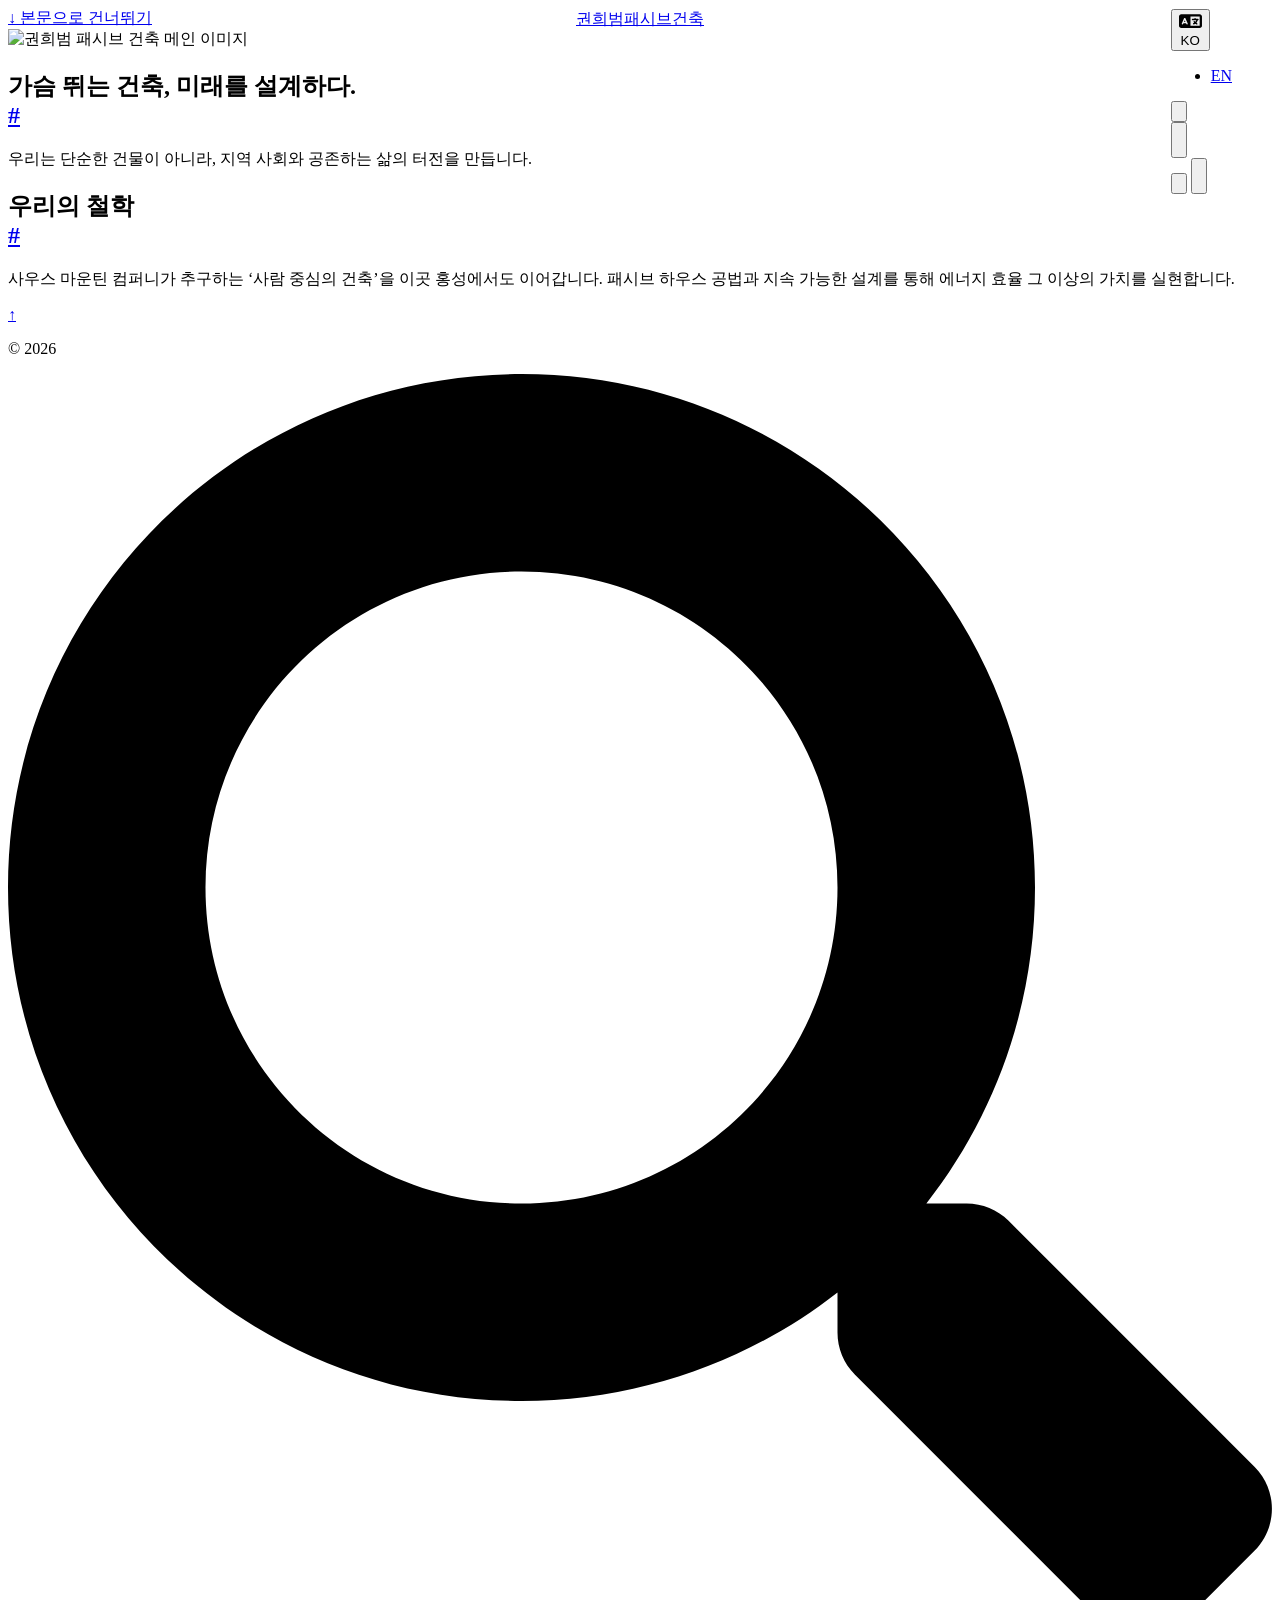
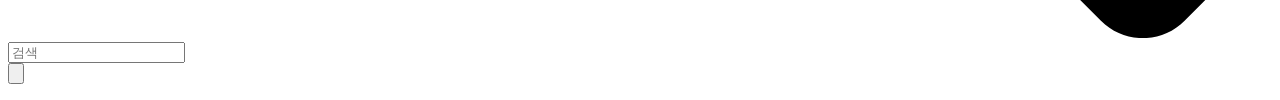
==== public/index.html @ 1643e3a2 "Final Design: Center and enlarge brand logo" ====
<!doctype html>
<html
  lang="ko"
  dir="ltr"
  class="scroll-smooth"
  data-default-appearance="light"
  data-auto-appearance="true"><head>
	<meta name="generator" content="Hugo 0.161.1"><script src="/livereload.js?mindelay=10&amp;v=2&amp;port=1313&amp;path=livereload" data-no-instant defer></script>
  <meta charset="utf-8">
  
    <meta http-equiv="content-language" content="ko">
  
  <meta name="viewport" content="width=device-width, initial-scale=1.0">
  <meta http-equiv="X-UA-Compatible" content="ie=edge">
  <meta name="theme-color">

  
  
    <title>권희범패시브건축</title>
    <meta name="title" content="권희범패시브건축">
  

  
  
    <meta name="description" content="지속 가능한 미래를 짓는 패시브 건축 연구소">
  
  
  
  
  <link rel="canonical" href="http://localhost:1313/">
  
    
      
      
        <link rel="alternate" hreflang="en" href="http://localhost:1313/en/">
      
    
      
      
        <link rel="alternate" hreflang="ko" href="http://localhost:1313/">
      
    
  
  
    
      <link rel="alternate" type="application/rss+xml" href="/index.xml" title="권희범패시브건축" />
  

  
  
  

  
  <meta property="og:url" content="http://localhost:1313/">
  <meta property="og:site_name" content="권희범패시브건축">
  <meta property="og:title" content="권희범패시브건축">
  <meta property="og:description" content="지속 가능한 미래를 짓는 패시브 건축 연구소">
  <meta property="og:locale" content="ko">
  <meta property="og:type" content="website">
    <meta property="og:image" content="http://localhost:1313/featured.jpg">

  
  <meta name="twitter:card" content="summary_large_image">
  <meta name="twitter:image" content="http://localhost:1313/featured.jpg">
  <meta name="twitter:title" content="권희범패시브건축">
  <meta name="twitter:description" content="지속 가능한 미래를 짓는 패시브 건축 연구소">

  
  
  
  
    
      
    
  
    
  
    
  
  

  
  
  
  
  
  

  

  
  
  
  
  
  
  
    
  
  
    
  
  
  <link
    type="text/css"
    rel="stylesheet"
    href="/css/main.bundle.min.1240221864c9bf1e1f97d63195c929351e93d27b0c95481aa66dff14171e0c41511784142bdc9eab10853b571d8ac3a6dc5ae5d20920bda6db2040164d3ed5d4.css"
    integrity="sha512-EkAiGGTJvx4fl9YxlckpNR6T0nsMlUgapm3/FBceDEFRF4QUK9yeqxCFO1cdisOm3Frl0gkgvabbIEAWTT7V1A==">

  
  
  <script
    type="text/javascript"
    src="/js/appearance.min.6f41174b3a05b680820fe08cadbfa5fb7a7ca347b76a0955cdc68b9d8aca1ce24f0547e138cea33bcc7904d551a90afcb1cc7f2d9fe8557075d501419046c08c.js"
    integrity="sha512-b0EXSzoFtoCCD&#43;CMrb&#43;l&#43;3p8o0e3aglVzcaLnYrKHOJPBUfhOM6jO8x5BNVRqQr8scx/LZ/oVXB11QFBkEbAjA=="></script>
  
  
  
  
  
  
    
    <script src="/lib/zoom/zoom.min.umd.b4b722fcb5d42f34f52b30a92f3521b69f403ca9d96d0d6179eb537cb870f5d83fdf1fe836688d95d5c99fefbda4170487711006e56051fa67ea00da10521721.js" integrity="sha512-tLci/LXULzT1KzCpLzUhtp9APKnZbQ1heetTfLhw9dg/3x/oNmiNldXJn&#43;&#43;9pBcEh3EQBuVgUfpn6gDaEFIXIQ=="></script>
  

  
  
  
    
  
  
    
  
  
  
  
  
  
  
    
    <script
      defer
      type="text/javascript"
      id="script-bundle"
      src="/js/main.bundle.min.6f9e49850a316ceb9908ad4b153b391e55b41bbcee8b408b52410567544eeebe6776aa57d770d75952dc164e6071068a848bdc5cb48c4dbaef04d65b3f442667.js"
      integrity="sha512-b55JhQoxbOuZCK1LFTs5HlW0G7zui0CLUkEFZ1RO7r5ndqpX13DXWVLcFk5gcQaKhIvcXLSMTbrvBNZbP0QmZw=="
      data-copy="복사"
      data-copied="복사되었습니다"></script>
  

  
  
























  

  

  

  

  













  
  
    <link rel="apple-touch-icon" sizes="180x180" href="/apple-touch-icon.png">
    <link rel="icon" type="image/png" sizes="32x32" href="/favicon-32x32.png">
    <link rel="icon" type="image/png" sizes="16x16" href="/favicon-16x16.png">
    <link rel="manifest" href="/site.webmanifest">
  

  
  <script type="application/ld+json">
  {
    "@context": "https://schema.org",
    "@type": "WebSite",
    "@id": "http://localhost:1313/",
    "name": "권희범패시브건축",
    
    "inLanguage": "ko",
    "url": "http://localhost:1313/",
    
    "publisher" : {
      "@type": "Person",
      "name": ""
    }
  }
  </script>



  
  

  
  

  
  

  
  
</head>


















  
  <body class="flex flex-col h-screen m-auto leading-7 max-w-7xl px-6 sm:px-14 md:px-24 lg:px-32 text-lg bg-neutral text-neutral-900 dark:bg-neutral-800 dark:text-neutral bf-scrollbar">
    <div id="the-top" class="absolute flex self-center">
      <a
        class="px-3 py-1 text-sm -translate-y-8 rounded-b-lg bg-primary-200 focus:translate-y-0 dark:bg-neutral-600"
        href="#main-content">
        <span class="font-bold text-primary-600 pe-2 dark:text-primary-400">&darr;</span>
        본문으로 건너뛰기
      </a>
    </div>
    
    
      <div class="main-menu flex items-center w-full gap-2 p-1 pl-0">
  
  
    <a href="/" class="text-base font-medium truncate min-w-0 shrink">
      권희범패시브건축
    </a>
  
  <div class="flex items-center ms-auto">
    <div class="hidden md:flex">
      <nav class="flex items-center gap-x-5 h-12">
  

  
  <div class="translation nested-menu">
    <button class="cursor-pointer flex items-center">
      <span class="me-1">
        <span class="relative block icon"><svg xmlns="http://www.w3.org/2000/svg" viewBox="0 0 640 512">
    <path fill="currentColor" d="M0 128C0 92.7 28.7 64 64 64H256h48 16H576c35.3 0 64 28.7 64 64V384c0 35.3-28.7 64-64 64H320 304 256 64c-35.3 0-64-28.7-64-64V128zm320 0V384H576V128H320zM178.3 175.9c-3.2-7.2-10.4-11.9-18.3-11.9s-15.1 4.7-18.3 11.9l-64 144c-4.5 10.1 .1 21.9 10.2 26.4s21.9-.1 26.4-10.2l8.9-20.1h73.6l8.9 20.1c4.5 10.1 16.3 14.6 26.4 10.2s14.6-16.3 10.2-26.4l-64-144zM160 233.2L179 276H141l19-42.8zM448 164c11 0 20 9 20 20v4h44 16c11 0 20 9 20 20s-9 20-20 20h-2l-1.6 4.5c-8.9 24.4-22.4 46.6-39.6 65.4c.9 .6 1.8 1.1 2.7 1.6l18.9 11.3c9.5 5.7 12.5 18 6.9 27.4s-18 12.5-27.4 6.9l-18.9-11.3c-4.5-2.7-8.8-5.5-13.1-8.5c-10.6 7.5-21.9 14-34 19.4l-3.6 1.6c-10.1 4.5-21.9-.1-26.4-10.2s.1-21.9 10.2-26.4l3.6-1.6c6.4-2.9 12.6-6.1 18.5-9.8l-12.2-12.2c-7.8-7.8-7.8-20.5 0-28.3s20.5-7.8 28.3 0l14.6 14.6 .5 .5c12.4-13.1 22.5-28.3 29.8-45H448 376c-11 0-20-9-20-20s9-20 20-20h52v-4c0-11 9-20 20-20z"/></svg></span>
      </span>
      <span class="text-sm font-medium bf-icon-color-hover" title="권희범패시브건축">KO</span>
    </button>
    <ul class="menuhide">
      <li class="rounded-xl backdrop-blur shadow-2xl p-2 flex flex-col gap-1">
        
          <a href="/en/" class="flex items-center bf-icon-color-hover px-3 py-1">
            <span class="text-sm font-sm" title="Blowfish">
              EN
            </span>
          </a>
        
          <a href="/" class="flex items-center bf-icon-color-hover px-3 py-1">
            <span class="text-sm font-sm" title="권희범패시브건축">
              
            </span>
          </a>
        
      </li>
    </ul>
  </div>


  

  
    <button
      id="search-button"
      aria-label="Search"
      class="text-base bf-icon-color-hover"
      title="검색하기 (/)">
      <span class="relative block icon"><svg aria-hidden="true" focusable="false" data-prefix="fas" data-icon="search" class="svg-inline--fa fa-search fa-w-16" role="img" xmlns="http://www.w3.org/2000/svg" viewBox="0 0 512 512"><path fill="currentColor" d="M505 442.7L405.3 343c-4.5-4.5-10.6-7-17-7H372c27.6-35.3 44-79.7 44-128C416 93.1 322.9 0 208 0S0 93.1 0 208s93.1 208 208 208c48.3 0 92.7-16.4 128-44v16.3c0 6.4 2.5 12.5 7 17l99.7 99.7c9.4 9.4 24.6 9.4 33.9 0l28.3-28.3c9.4-9.4 9.4-24.6.1-34zM208 336c-70.7 0-128-57.2-128-128 0-70.7 57.2-128 128-128 70.7 0 128 57.2 128 128 0 70.7-57.2 128-128 128z"/></svg>
</span>
    </button>
  

  
    <div class="flex items-center">
      <button
        id="appearance-switcher"
        aria-label="Dark mode switcher"
        type="button"
        class="text-base bf-icon-color-hover">
        <div class="flex items-center justify-center dark:hidden">
          <span class="relative block icon"><svg xmlns="http://www.w3.org/2000/svg" viewBox="0 0 512 512"><path fill="currentColor" d="M32 256c0-123.8 100.3-224 223.8-224c11.36 0 29.7 1.668 40.9 3.746c9.616 1.777 11.75 14.63 3.279 19.44C245 86.5 211.2 144.6 211.2 207.8c0 109.7 99.71 193 208.3 172.3c9.561-1.805 16.28 9.324 10.11 16.95C387.9 448.6 324.8 480 255.8 480C132.1 480 32 379.6 32 256z"/></svg>
</span>
        </div>
        <div class="items-center justify-center hidden dark:flex">
          <span class="relative block icon"><svg xmlns="http://www.w3.org/2000/svg" viewBox="0 0 512 512"><path fill="currentColor" d="M256 159.1c-53.02 0-95.1 42.98-95.1 95.1S202.1 351.1 256 351.1s95.1-42.98 95.1-95.1S309 159.1 256 159.1zM509.3 347L446.1 255.1l63.15-91.01c6.332-9.125 1.104-21.74-9.826-23.72l-109-19.7l-19.7-109c-1.975-10.93-14.59-16.16-23.72-9.824L256 65.89L164.1 2.736c-9.125-6.332-21.74-1.107-23.72 9.824L121.6 121.6L12.56 141.3C1.633 143.2-3.596 155.9 2.736 164.1L65.89 256l-63.15 91.01c-6.332 9.125-1.105 21.74 9.824 23.72l109 19.7l19.7 109c1.975 10.93 14.59 16.16 23.72 9.824L256 446.1l91.01 63.15c9.127 6.334 21.75 1.107 23.72-9.822l19.7-109l109-19.7C510.4 368.8 515.6 356.1 509.3 347zM256 383.1c-70.69 0-127.1-57.31-127.1-127.1c0-70.69 57.31-127.1 127.1-127.1s127.1 57.3 127.1 127.1C383.1 326.7 326.7 383.1 256 383.1z"/></svg>
</span>
        </div>
      </button>
    </div>
  
</nav>



    </div>
    <div class="flex md:hidden">
      <div class="flex items-center h-14 gap-4">
  
    <button
      id="search-button-mobile"
      aria-label="Search"
      class="flex items-center justify-center bf-icon-color-hover"
      title="검색하기 (/)">
      <span class="relative block icon"><svg aria-hidden="true" focusable="false" data-prefix="fas" data-icon="search" class="svg-inline--fa fa-search fa-w-16" role="img" xmlns="http://www.w3.org/2000/svg" viewBox="0 0 512 512"><path fill="currentColor" d="M505 442.7L405.3 343c-4.5-4.5-10.6-7-17-7H372c27.6-35.3 44-79.7 44-128C416 93.1 322.9 0 208 0S0 93.1 0 208s93.1 208 208 208c48.3 0 92.7-16.4 128-44v16.3c0 6.4 2.5 12.5 7 17l99.7 99.7c9.4 9.4 24.6 9.4 33.9 0l28.3-28.3c9.4-9.4 9.4-24.6.1-34zM208 336c-70.7 0-128-57.2-128-128 0-70.7 57.2-128 128-128 70.7 0 128 57.2 128 128 0 70.7-57.2 128-128 128z"/></svg>
</span>
    </button>
  

  
    <button
      id="appearance-switcher-mobile"
      type="button"
      aria-label="Dark mode switcher"
      class="flex items-center justify-center text-neutral-900 hover:text-primary-600 dark:text-neutral-200 dark:hover:text-primary-400">
      <div class="dark:hidden">
        <span class="relative block icon"><svg xmlns="http://www.w3.org/2000/svg" viewBox="0 0 512 512"><path fill="currentColor" d="M32 256c0-123.8 100.3-224 223.8-224c11.36 0 29.7 1.668 40.9 3.746c9.616 1.777 11.75 14.63 3.279 19.44C245 86.5 211.2 144.6 211.2 207.8c0 109.7 99.71 193 208.3 172.3c9.561-1.805 16.28 9.324 10.11 16.95C387.9 448.6 324.8 480 255.8 480C132.1 480 32 379.6 32 256z"/></svg>
</span>
      </div>
      <div class="hidden dark:block">
        <span class="relative block icon"><svg xmlns="http://www.w3.org/2000/svg" viewBox="0 0 512 512"><path fill="currentColor" d="M256 159.1c-53.02 0-95.1 42.98-95.1 95.1S202.1 351.1 256 351.1s95.1-42.98 95.1-95.1S309 159.1 256 159.1zM509.3 347L446.1 255.1l63.15-91.01c6.332-9.125 1.104-21.74-9.826-23.72l-109-19.7l-19.7-109c-1.975-10.93-14.59-16.16-23.72-9.824L256 65.89L164.1 2.736c-9.125-6.332-21.74-1.107-23.72 9.824L121.6 121.6L12.56 141.3C1.633 143.2-3.596 155.9 2.736 164.1L65.89 256l-63.15 91.01c-6.332 9.125-1.105 21.74 9.824 23.72l109 19.7l19.7 109c1.975 10.93 14.59 16.16 23.72 9.824L256 446.1l91.01 63.15c9.127 6.334 21.75 1.107 23.72-9.822l19.7-109l109-19.7C510.4 368.8 515.6 356.1 509.3 347zM256 383.1c-70.69 0-127.1-57.31-127.1-127.1c0-70.69 57.31-127.1 127.1-127.1s127.1 57.3 127.1 127.1C383.1 326.7 326.7 383.1 256 383.1z"/></svg>
</span>
      </div>
    </button>
  

  
</div>







    </div>
  </div>
</div>





    
    <div class="relative flex flex-col grow">
      <main id="main-content" class="grow">
        
  
  
    <article class="max-w-full prose dark:prose-invert">
  
    <header>
      <h1>권희범패시브건축</h1>
    </header>
  
  <section class="w-full"><div class="fullscreen-hero">
    <img src="/photo1.jpg" alt="권희범 패시브 건축 메인 이미지">
</div>
<style>
  /* 3. 중앙에 있던 중복 제목들은 계속 숨김 처리 */
  h1:not(.navbar-brand), 
  .layout-background .text-center.text-3xl {
    display: none !important;
  }
</style>

<h2 class="relative group">가슴 뛰는 건축, 미래를 설계하다.
    <div id="가슴-뛰는-건축-미래를-설계하다" class="anchor"></div>
    
    <span
        class="absolute top-0 w-6 transition-opacity opacity-0 -start-6 not-prose group-hover:opacity-100 select-none">
        <a class="text-primary-300 dark:text-neutral-700 !no-underline" href="#%ea%b0%80%ec%8a%b4-%eb%9b%b0%eb%8a%94-%ea%b1%b4%ec%b6%95-%eb%af%b8%eb%9e%98%eb%a5%bc-%ec%84%a4%ea%b3%84%ed%95%98%eb%8b%a4" aria-label="앵커">#</a>
    </span>
    
</h2>
<p>우리는 단순한 건물이 아니라, 지역 사회와 공존하는 삶의 터전을 만듭니다.</p>

<h2 class="relative group">우리의 철학
    <div id="우리의-철학" class="anchor"></div>
    
    <span
        class="absolute top-0 w-6 transition-opacity opacity-0 -start-6 not-prose group-hover:opacity-100 select-none">
        <a class="text-primary-300 dark:text-neutral-700 !no-underline" href="#%ec%9a%b0%eb%a6%ac%ec%9d%98-%ec%b2%a0%ed%95%99" aria-label="앵커">#</a>
    </span>
    
</h2>
<p>사우스 마운틴 컴퍼니가 추구하는 &lsquo;사람 중심의 건축&rsquo;을 이곳 홍성에서도 이어갑니다.
패시브 하우스 공법과 지속 가능한 설계를 통해 에너지 효율 그 이상의 가치를 실현합니다.</p>
</section>
</article>
<section>
  



</section>

  

        


  






<div
  id="scroll-to-top"
  class="fixed bottom-6 end-6 z-50 transform translate-y-4 opacity-0 duration-200">
  <a
    href="#the-top"
    class="pointer-events-auto flex h-12 w-12 items-center justify-center rounded-full bg-neutral/50 text-xl text-neutral-700 hover:text-primary-600 dark:bg-neutral-800/50 dark:text-neutral dark:hover:text-primary-400"
    aria-label="맨 위로 스크롤"
    title="맨 위로 스크롤">
    &uarr;
  </a>
</div>

      </main><footer id="site-footer" class="py-10 print:hidden">
  
  
    
  
  <div class="flex items-center justify-between">
    
    
      <p class="text-sm text-neutral-500 dark:text-neutral-400">
          &copy;
          2026
          
      </p>
    

    
    
  </div>
  
    <script>
      mediumZoom(document.querySelectorAll("img:not(.nozoom)"), {
        margin: 24,
        background: "rgba(0,0,0,0.5)",
        scrollOffset: 0,
      });
    </script>
  
  
  
    <script>
    console.log("🚀 Fixed Fade-out v6 (변수 중앙관리) LOADED");

    document.addEventListener('DOMContentLoaded', function () {

        
        const config = {
            topPosition: '1vh',     
            fadeStart: 20,            
            fadeEnd: 40,             
            transitionDuration: '2s' 
        };
        

        
        const logo = document.querySelector('a[href="/"]') ||
            document.querySelector('.navbar-brand') ||
            document.querySelector('.header a');

        
        const rightMenu = document.querySelector('header .flex.items-center.gap-x-4') ||
            document.querySelector('header nav') ||
            document.querySelector('.flex.items-center');

        console.log("로고 발견:", logo ? "✅" : "❌");
        console.log("우측 메뉴 발견:", rightMenu ? "✅" : "❌");

        if (!logo && !rightMenu) return;

        
        if (logo) {
            logo.style.position = 'fixed';
            logo.style.top = config.topPosition;
            logo.style.left = '50%';
            logo.style.transform = 'translateX(-50%)';
            logo.style.zIndex = '100';
            logo.style.transition = `opacity ${config.transitionDuration} ease-out`;
        }

        
        if (rightMenu) {
            rightMenu.style.position = 'fixed';
            rightMenu.style.top = config.topPosition;
            rightMenu.style.right = '3rem';
            rightMenu.style.zIndex = '110';
            rightMenu.style.transition = `opacity ${config.transitionDuration} ease-out`;
        }

        function updateOnScroll() {
            const scrollY = window.scrollY;
            let opacity = 1 - (scrollY - config.fadeStart) / (config.fadeEnd - config.fadeStart);
            opacity = Math.max(0, Math.min(1, opacity));

            if (logo) logo.style.opacity = opacity;
            if (rightMenu) rightMenu.style.opacity = opacity;
        }

        window.addEventListener('scroll', updateOnScroll, { passive: true });
        updateOnScroll(); 
    });
</script>
  
</footer>
<div
  id="search-wrapper"
  class="invisible fixed inset-0 flex h-screen w-screen cursor-default flex-col bg-neutral-500/50 p-4 backdrop-blur-sm dark:bg-neutral-900/50 sm:p-6 md:p-[10vh] lg:p-[12vh] z-500"
  data-url="http://localhost:1313/">
  <div
    id="search-modal"
    class="flex flex-col w-full max-w-3xl min-h-0 mx-auto border rounded-md shadow-lg top-20 border-neutral-200 bg-neutral dark:border-neutral-700 dark:bg-neutral-800">
    <header class="relative z-10 flex items-center justify-between flex-none px-2">
      <form class="flex items-center flex-auto min-w-0">
        <div class="flex items-center justify-center w-8 h-8 text-neutral-400">
          <span class="relative block icon"><svg aria-hidden="true" focusable="false" data-prefix="fas" data-icon="search" class="svg-inline--fa fa-search fa-w-16" role="img" xmlns="http://www.w3.org/2000/svg" viewBox="0 0 512 512"><path fill="currentColor" d="M505 442.7L405.3 343c-4.5-4.5-10.6-7-17-7H372c27.6-35.3 44-79.7 44-128C416 93.1 322.9 0 208 0S0 93.1 0 208s93.1 208 208 208c48.3 0 92.7-16.4 128-44v16.3c0 6.4 2.5 12.5 7 17l99.7 99.7c9.4 9.4 24.6 9.4 33.9 0l28.3-28.3c9.4-9.4 9.4-24.6.1-34zM208 336c-70.7 0-128-57.2-128-128 0-70.7 57.2-128 128-128 70.7 0 128 57.2 128 128 0 70.7-57.2 128-128 128z"/></svg>
</span>
        </div>
        <input
          type="search"
          id="search-query"
          class="flex flex-auto h-12 mx-1 bg-transparent appearance-none focus:outline-dotted focus:outline-2 focus:outline-transparent"
          placeholder="검색"
          tabindex="0">
      </form>
      <button
        id="close-search-button"
        class="flex items-center justify-center w-8 h-8 text-neutral-700 hover:text-primary-600 dark:text-neutral dark:hover:text-primary-400"
        title="닫기 (Esc)">
        <span class="relative block icon"><svg xmlns="http://www.w3.org/2000/svg" viewBox="0 0 320 512"><path fill="currentColor" d="M310.6 361.4c12.5 12.5 12.5 32.75 0 45.25C304.4 412.9 296.2 416 288 416s-16.38-3.125-22.62-9.375L160 301.3L54.63 406.6C48.38 412.9 40.19 416 32 416S15.63 412.9 9.375 406.6c-12.5-12.5-12.5-32.75 0-45.25l105.4-105.4L9.375 150.6c-12.5-12.5-12.5-32.75 0-45.25s32.75-12.5 45.25 0L160 210.8l105.4-105.4c12.5-12.5 32.75-12.5 45.25 0s12.5 32.75 0 45.25l-105.4 105.4L310.6 361.4z"/></svg>
</span>
      </button>
    </header>
    <section class="flex-auto px-2 overflow-auto">
      <ul id="search-results">
        
      </ul>
    </section>
  </div>
</div>

    </div>
  </body>
  
</html>
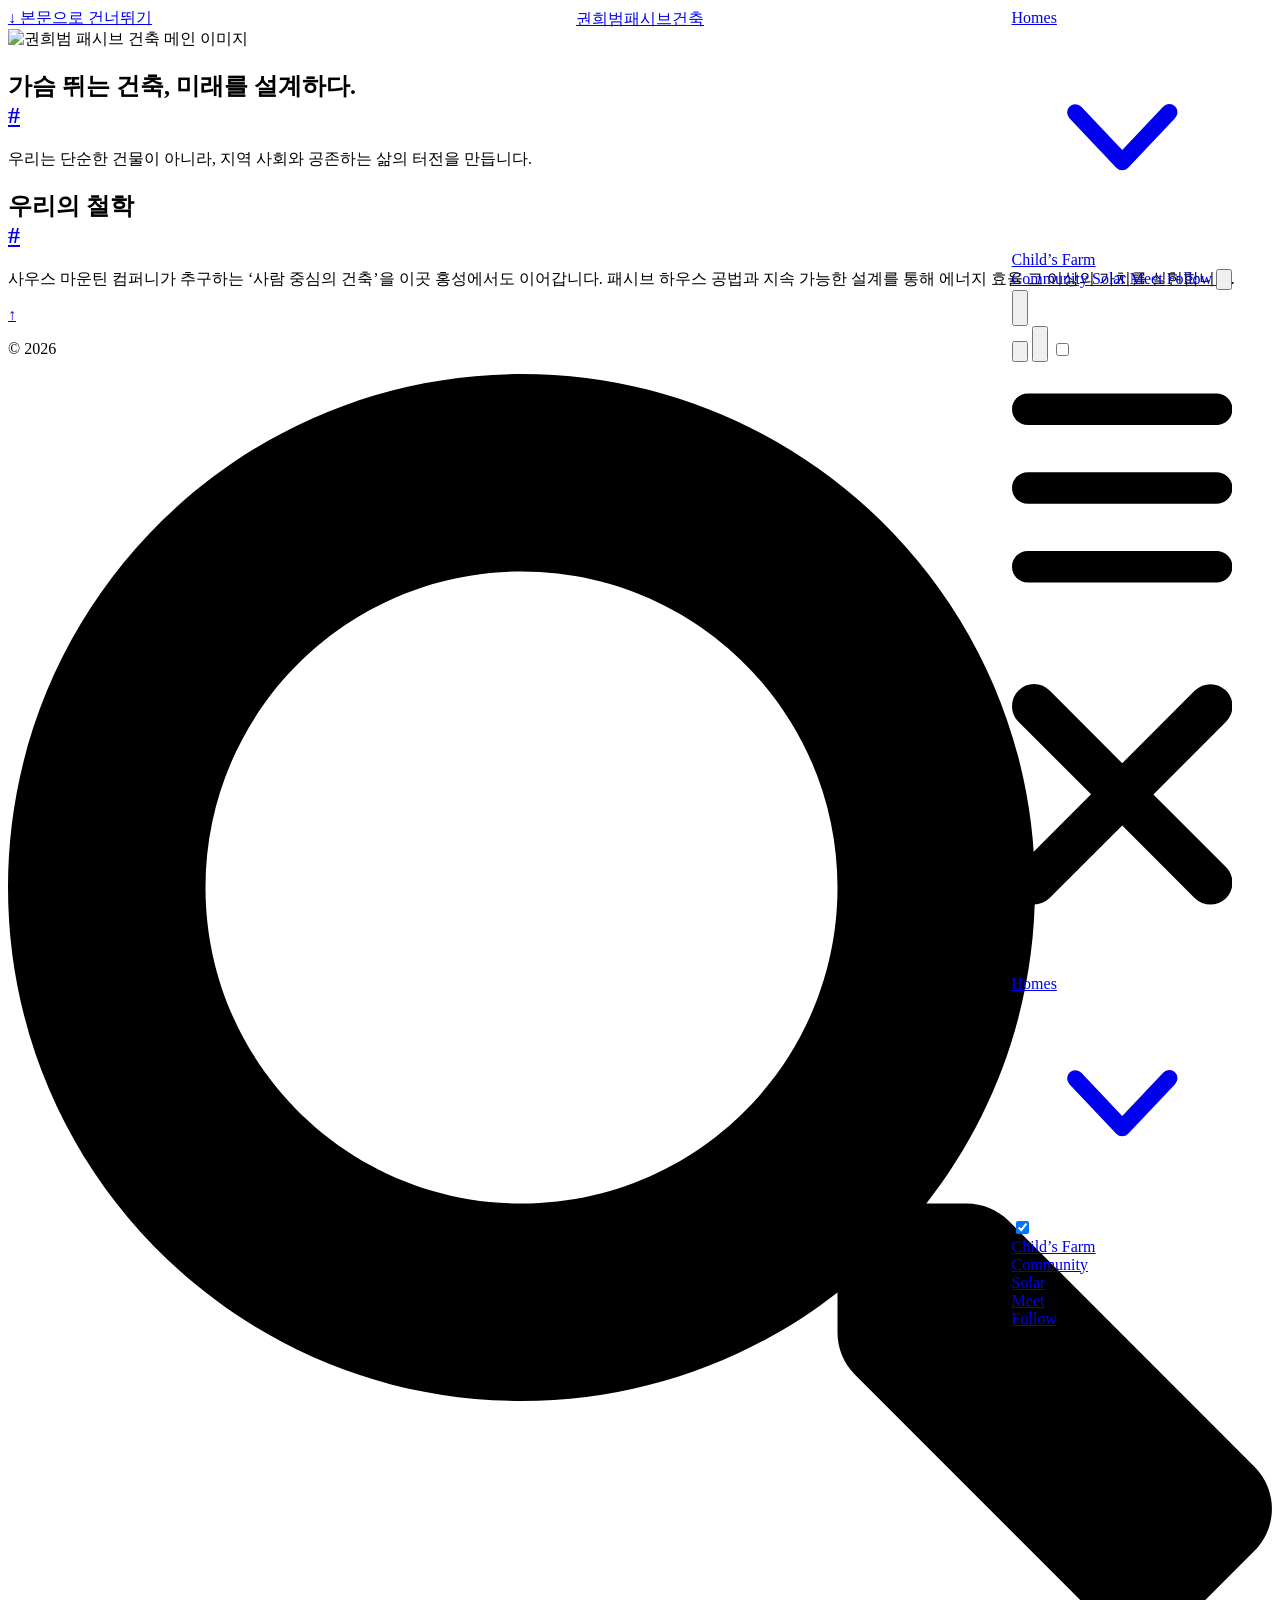
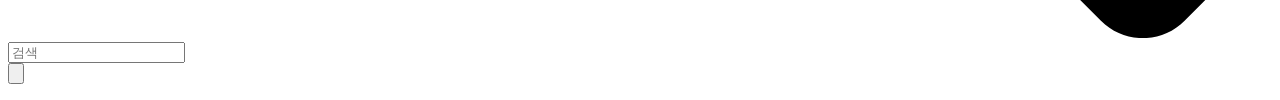
==== commit 0cf18e20: "Final Design: Center and enlarge brand logo" ====
--- a/public/index.html
+++ b/public/index.html
@@ -29,18 +29,6 @@
   
   <link rel="canonical" href="http://localhost:1313/">
   
-    
-      
-      
-        <link rel="alternate" hreflang="en" href="http://localhost:1313/en/">
-      
-    
-      
-      
-        <link rel="alternate" hreflang="ko" href="http://localhost:1313/">
-      
-    
-  
   
     
       <link rel="alternate" type="application/rss+xml" href="/index.xml" title="권희범패시브건축" />
@@ -104,8 +92,8 @@
   <link
     type="text/css"
     rel="stylesheet"
-    href="/css/main.bundle.min.1240221864c9bf1e1f97d63195c929351e93d27b0c95481aa66dff14171e0c41511784142bdc9eab10853b571d8ac3a6dc5ae5d20920bda6db2040164d3ed5d4.css"
-    integrity="sha512-EkAiGGTJvx4fl9YxlckpNR6T0nsMlUgapm3/FBceDEFRF4QUK9yeqxCFO1cdisOm3Frl0gkgvabbIEAWTT7V1A==">
+    href="/css/main.bundle.min.d0d8d096391734fd959f46e14c5896c198165e3f79846e4ee31c699c911dc098f4c4ea0c9e7c32b32ad711881dc806595e24f82596806401c9fa6cde7cf5cffa.css"
+    integrity="sha512-0NjQljkXNP2Vn0bhTFiWwZgWXj95hG5O4xxpnJEdwJj0xOoMnnwysyrXEYgdyAZZXiT4JZaAZAHJ&#43;mzefPXP&#43;g==">
 
   
   
@@ -142,8 +130,8 @@
       defer
       type="text/javascript"
       id="script-bundle"
-      src="/js/main.bundle.min.6f9e49850a316ceb9908ad4b153b391e55b41bbcee8b408b52410567544eeebe6776aa57d770d75952dc164e6071068a848bdc5cb48c4dbaef04d65b3f442667.js"
-      integrity="sha512-b55JhQoxbOuZCK1LFTs5HlW0G7zui0CLUkEFZ1RO7r5ndqpX13DXWVLcFk5gcQaKhIvcXLSMTbrvBNZbP0QmZw=="
+      src="/js/main.bundle.min.3ed5bdbb7594cb85ac13daad891a55d6fb7b4df572b9244bc182361d873926fe80e7ba13299806681eb5b68bbc84a65ec7214ca40ed361dc631a8b8af66e9446.js"
+      integrity="sha512-PtW9u3WUy4WsE9qtiRpV1vt7TfVyuSRLwYI2HYc5Jv6A57oTKZgGaB61tou8hKZexyFMpA7TYdxjGouK9m6URg=="
       data-copy="복사"
       data-copied="복사되었습니다"></script>
   
@@ -277,35 +265,137 @@
     <div class="hidden md:flex">
       <nav class="flex items-center gap-x-5 h-12">
   
-
-  
-  <div class="translation nested-menu">
-    <button class="cursor-pointer flex items-center">
-      <span class="me-1">
-        <span class="relative block icon"><svg xmlns="http://www.w3.org/2000/svg" viewBox="0 0 640 512">
-    <path fill="currentColor" d="M0 128C0 92.7 28.7 64 64 64H256h48 16H576c35.3 0 64 28.7 64 64V384c0 35.3-28.7 64-64 64H320 304 256 64c-35.3 0-64-28.7-64-64V128zm320 0V384H576V128H320zM178.3 175.9c-3.2-7.2-10.4-11.9-18.3-11.9s-15.1 4.7-18.3 11.9l-64 144c-4.5 10.1 .1 21.9 10.2 26.4s21.9-.1 26.4-10.2l8.9-20.1h73.6l8.9 20.1c4.5 10.1 16.3 14.6 26.4 10.2s14.6-16.3 10.2-26.4l-64-144zM160 233.2L179 276H141l19-42.8zM448 164c11 0 20 9 20 20v4h44 16c11 0 20 9 20 20s-9 20-20 20h-2l-1.6 4.5c-8.9 24.4-22.4 46.6-39.6 65.4c.9 .6 1.8 1.1 2.7 1.6l18.9 11.3c9.5 5.7 12.5 18 6.9 27.4s-18 12.5-27.4 6.9l-18.9-11.3c-4.5-2.7-8.8-5.5-13.1-8.5c-10.6 7.5-21.9 14-34 19.4l-3.6 1.6c-10.1 4.5-21.9-.1-26.4-10.2s.1-21.9 10.2-26.4l3.6-1.6c6.4-2.9 12.6-6.1 18.5-9.8l-12.2-12.2c-7.8-7.8-7.8-20.5 0-28.3s20.5-7.8 28.3 0l14.6 14.6 .5 .5c12.4-13.1 22.5-28.3 29.8-45H448 376c-11 0-20-9-20-20s9-20 20-20h52v-4c0-11 9-20 20-20z"/></svg></span>
-      </span>
-      <span class="text-sm font-medium bf-icon-color-hover" title="권희범패시브건축">KO</span>
-    </button>
-    <ul class="menuhide">
-      <li class="rounded-xl backdrop-blur shadow-2xl p-2 flex flex-col gap-1">
-        
-          <a href="/en/" class="flex items-center bf-icon-color-hover px-3 py-1">
-            <span class="text-sm font-sm" title="Blowfish">
-              EN
-            </span>
-          </a>
-        
-          <a href="/" class="flex items-center bf-icon-color-hover px-3 py-1">
-            <span class="text-sm font-sm" title="권희범패시브건축">
-              
-            </span>
-          </a>
-        
-      </li>
-    </ul>
-  </div>
-
+    
+      
+  
+    <div class="nested-menu">
+      <div class="cursor-pointer flex items-center">
+        <a
+          
+            href="/homes/"
+            
+          
+          aria-label="Homes"
+          class="flex items-center text-base font-medium bf-icon-color-hover"
+          title="">
+          
+          <span class="text-bg font-bg break-normal" title="">
+            Homes
+          </span>
+          <span>
+            <span class="relative block icon"><svg
+  xmlns="http://www.w3.org/2000/svg"
+  viewBox="0 0 20 20"
+  fill="currentColor"
+  aria-hidden="true"
+>
+  <path
+    fill-rule="evenodd"
+    d="M5.23 7.21a.75.75 0 011.06.02L10 11.168l3.71-3.938a.75.75 0 111.08 1.04l-4.25 4.5a.75.75 0 01-1.08 0l-4.25-4.5a.75.75 0 01.02-1.06z"
+    clip-rule="evenodd"
+  />
+</svg>
+</span>
+          </span>
+        </a>
+      </div>
+      <div class="menuhide">
+        <div class="pt-2 p-5 mt-2 rounded-xl backdrop-blur shadow-2xl bg-neutral/25 dark:bg-neutral-800/25">
+          <div class="flex flex-col space-y-3">
+            
+              <a
+                href="/homes/childs-farm/"
+                
+                aria-label="Child&#39;s Farm"
+                class="flex items-center bf-icon-color-hover">
+                
+                <span class="text-sm font-sm" title="">
+                  Child&rsquo;s Farm
+                </span>
+              </a>
+            
+          </div>
+        </div>
+      </div>
+    </div>
+  
+
+    
+      
+  
+    <a
+      href="/community/"
+      
+      class="flex items-center bf-icon-color-hover"
+      aria-label="Community"
+      title="">
+      
+      
+        <span class="text-base font-medium break-normal">
+          Community
+        </span>
+      
+    </a>
+  
+
+    
+      
+  
+    <a
+      href="/solar/"
+      
+      class="flex items-center bf-icon-color-hover"
+      aria-label="Solar"
+      title="">
+      
+      
+        <span class="text-base font-medium break-normal">
+          Solar
+        </span>
+      
+    </a>
+  
+
+    
+      
+  
+    <a
+      href="/meet/"
+      
+      class="flex items-center bf-icon-color-hover"
+      aria-label="Meet"
+      title="">
+      
+      
+        <span class="text-base font-medium break-normal">
+          Meet
+        </span>
+      
+    </a>
+  
+
+    
+      
+  
+    <a
+      href="/follow/"
+      
+      class="flex items-center bf-icon-color-hover"
+      aria-label="Follow"
+      title="">
+      
+      
+        <span class="text-base font-medium break-normal">
+          Follow
+        </span>
+      
+    </a>
+  
+
+    
+  
+
+  
 
   
 
@@ -373,6 +463,162 @@
     </button>
   
 
+  
+    <input type="checkbox" id="mobile-menu-toggle" autocomplete="off" class="hidden peer">
+    <label for="mobile-menu-toggle" class="flex items-center justify-center cursor-pointer bf-icon-color-hover">
+      <span class="relative block icon"><svg xmlns="http://www.w3.org/2000/svg" viewBox="0 0 448 512"><path fill="currentColor" d="M0 96C0 78.33 14.33 64 32 64H416C433.7 64 448 78.33 448 96C448 113.7 433.7 128 416 128H32C14.33 128 0 113.7 0 96zM0 256C0 238.3 14.33 224 32 224H416C433.7 224 448 238.3 448 256C448 273.7 433.7 288 416 288H32C14.33 288 0 273.7 0 256zM416 448H32C14.33 448 0 433.7 0 416C0 398.3 14.33 384 32 384H416C433.7 384 448 398.3 448 416C448 433.7 433.7 448 416 448z"/></svg>
+</span>
+    </label>
+
+    <div
+      role="dialog"
+      aria-modal="true"
+      style="scrollbar-gutter: stable;"
+      class="fixed inset-0 z-50 invisible overflow-y-auto px-6 py-20 opacity-0 transition-[opacity,visibility] duration-300 peer-checked:visible peer-checked:opacity-100 bg-neutral-50/97 dark:bg-neutral-900/99
+      bf-scrollbar">
+      <label
+        for="mobile-menu-toggle"
+        class="fixed end-8 top-5 flex items-center justify-center z-50 h-12 w-12 cursor-pointer select-none rounded-full bf-icon-color-hover border bf-border-color bf-border-color-hover bg-neutral-50 dark:bg-neutral-900">
+        <span class="relative block icon"><svg xmlns="http://www.w3.org/2000/svg" viewBox="0 0 320 512"><path fill="currentColor" d="M310.6 361.4c12.5 12.5 12.5 32.75 0 45.25C304.4 412.9 296.2 416 288 416s-16.38-3.125-22.62-9.375L160 301.3L54.63 406.6C48.38 412.9 40.19 416 32 416S15.63 412.9 9.375 406.6c-12.5-12.5-12.5-32.75 0-45.25l105.4-105.4L9.375 150.6c-12.5-12.5-12.5-32.75 0-45.25s32.75-12.5 45.25 0L160 210.8l105.4-105.4c12.5-12.5 32.75-12.5 45.25 0s12.5 32.75 0 45.25l-105.4 105.4L310.6 361.4z"/></svg>
+</span>
+      </label>
+      <nav class="mx-auto max-w-md space-y-6">
+        
+  
+    
+    <div class="px-2">
+      <a
+        href="/homes/"
+        aria-label="Homes"
+        
+        class="flex items-center gap-4 group bf-icon-color-hover text-neutral-700 dark:text-neutral-200">
+        
+        <span title="" class="text-2xl font-bold tracking-tight">
+          Homes
+        </span>
+        
+          <label
+            for="fullscreen-submenu-homes"
+            class="ms-auto flex items-center justify-center h-10 w-10 cursor-pointer rounded-lg bf-icon-color-hover border bf-border-color bf-border-color-hover">
+            <span class="relative block icon"><svg
+  xmlns="http://www.w3.org/2000/svg"
+  viewBox="0 0 20 20"
+  fill="currentColor"
+  aria-hidden="true"
+>
+  <path
+    fill-rule="evenodd"
+    d="M5.23 7.21a.75.75 0 011.06.02L10 11.168l3.71-3.938a.75.75 0 111.08 1.04l-4.25 4.5a.75.75 0 01-1.08 0l-4.25-4.5a.75.75 0 01.02-1.06z"
+    clip-rule="evenodd"
+  />
+</svg>
+</span>
+          </label>
+        
+      </a>
+
+      
+        <input checked type="checkbox" id="fullscreen-submenu-homes" autocomplete="off" class="hidden peer/full">
+
+        <div
+          class="grid grid-rows-[0fr] transition-[grid-template-rows] duration-300 peer-checked/full:grid-rows-[1fr]">
+          <div class="overflow-hidden">
+            <div class="ms-7 mt-4">
+              
+                <a
+                  href="/homes/childs-farm/"
+                  aria-label="Child&#39;s Farm"
+                  
+                  class="flex items-center gap-3 p-2 group bf-icon-color-hover text-neutral-700 dark:text-neutral-200">
+                  
+                  <span title="" class="text-lg">
+                    Child&rsquo;s Farm
+                  </span>
+                </a>
+              
+            </div>
+          </div>
+        </div>
+      
+    </div>
+  
+    
+    <div class="px-2">
+      <a
+        href="/community/"
+        aria-label="Community"
+        
+        class="flex items-center gap-4 group bf-icon-color-hover text-neutral-700 dark:text-neutral-200">
+        
+        <span title="" class="text-2xl font-bold tracking-tight">
+          Community
+        </span>
+        
+      </a>
+
+      
+    </div>
+  
+    
+    <div class="px-2">
+      <a
+        href="/solar/"
+        aria-label="Solar"
+        
+        class="flex items-center gap-4 group bf-icon-color-hover text-neutral-700 dark:text-neutral-200">
+        
+        <span title="" class="text-2xl font-bold tracking-tight">
+          Solar
+        </span>
+        
+      </a>
+
+      
+    </div>
+  
+    
+    <div class="px-2">
+      <a
+        href="/meet/"
+        aria-label="Meet"
+        
+        class="flex items-center gap-4 group bf-icon-color-hover text-neutral-700 dark:text-neutral-200">
+        
+        <span title="" class="text-2xl font-bold tracking-tight">
+          Meet
+        </span>
+        
+      </a>
+
+      
+    </div>
+  
+    
+    <div class="px-2">
+      <a
+        href="/follow/"
+        aria-label="Follow"
+        
+        class="flex items-center gap-4 group bf-icon-color-hover text-neutral-700 dark:text-neutral-200">
+        
+        <span title="" class="text-2xl font-bold tracking-tight">
+          Follow
+        </span>
+        
+      </a>
+
+      
+    </div>
+  
+
+        
+  
+
+        
+  
+
+      </nav>
+    </div>
   
 </div>
 
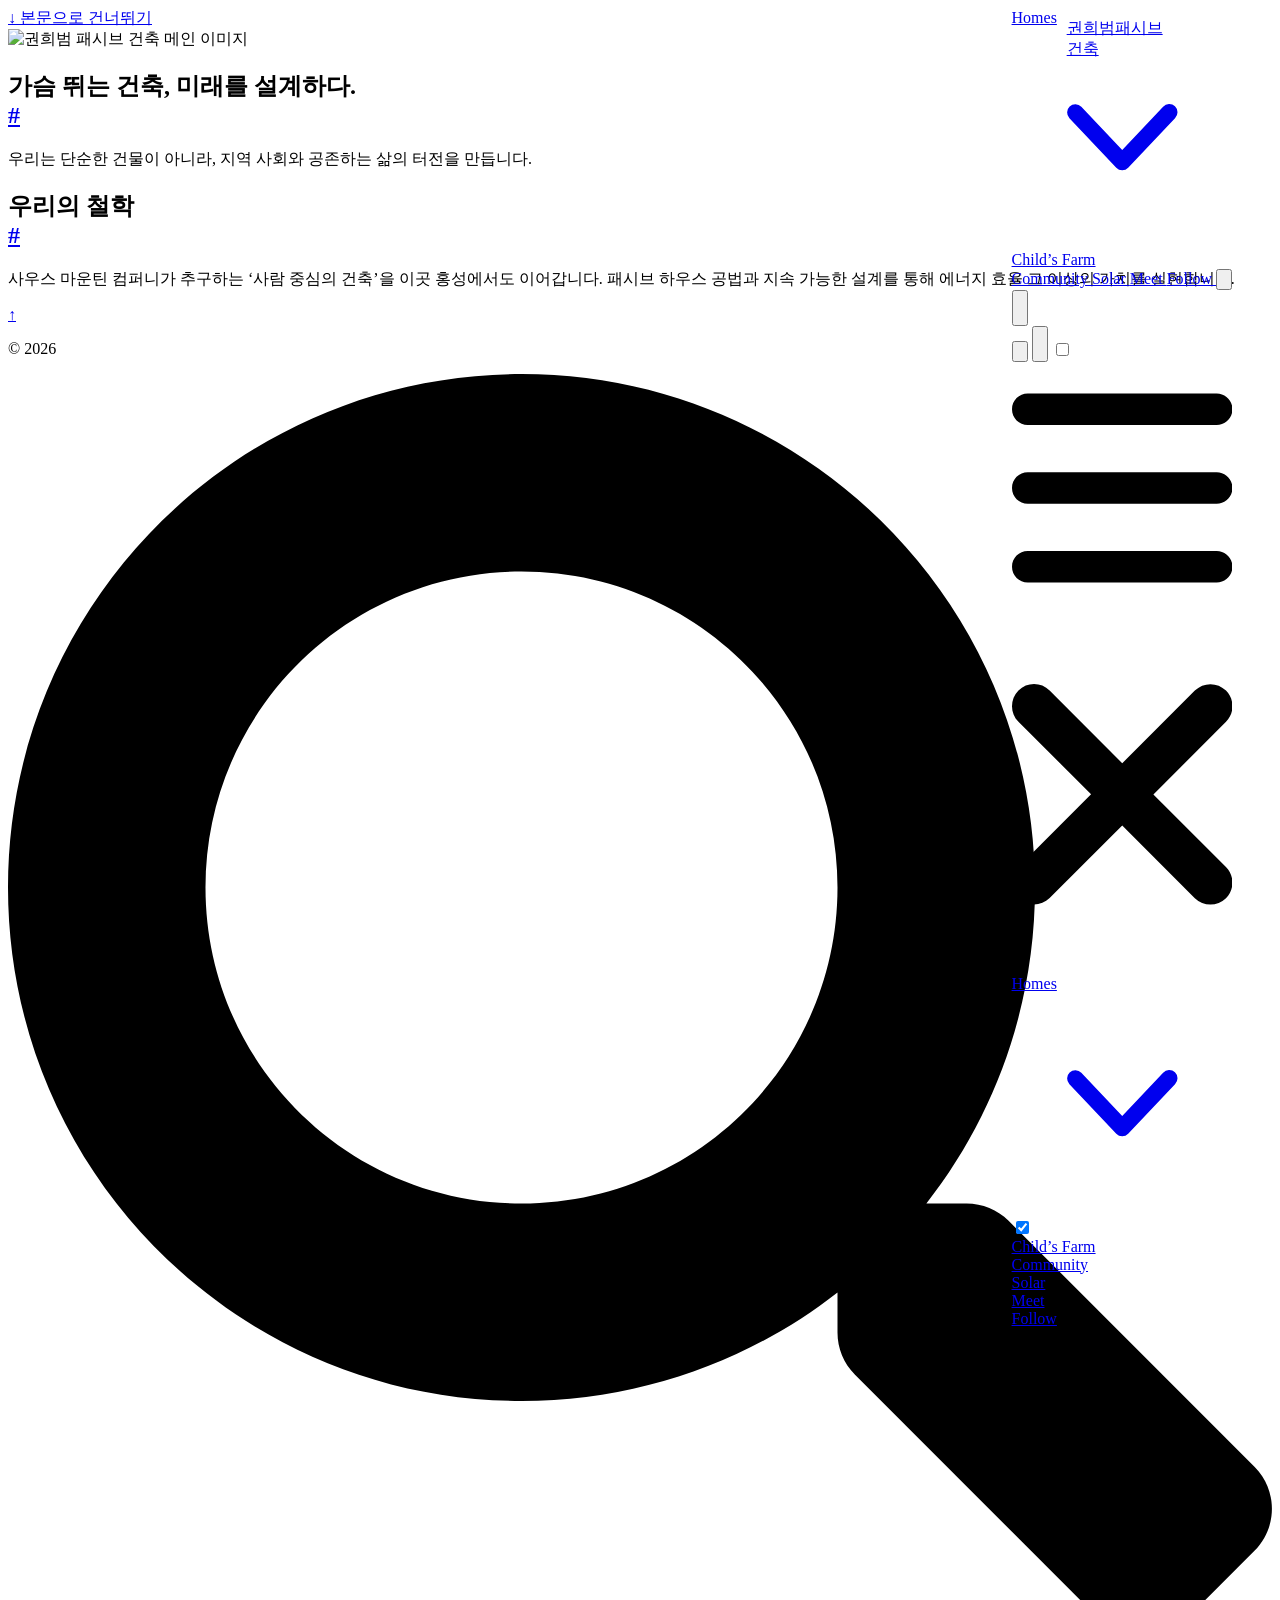
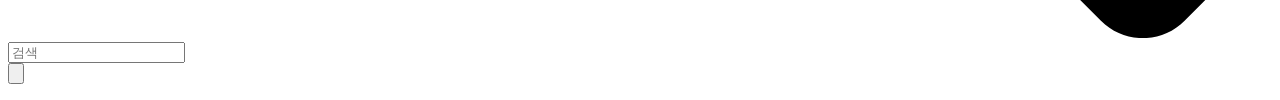
==== commit 908a80f0: "공사중" ====
--- a/public/index.html
+++ b/public/index.html
@@ -92,8 +92,8 @@
   <link
     type="text/css"
     rel="stylesheet"
-    href="/css/main.bundle.min.d0d8d096391734fd959f46e14c5896c198165e3f79846e4ee31c699c911dc098f4c4ea0c9e7c32b32ad711881dc806595e24f82596806401c9fa6cde7cf5cffa.css"
-    integrity="sha512-0NjQljkXNP2Vn0bhTFiWwZgWXj95hG5O4xxpnJEdwJj0xOoMnnwysyrXEYgdyAZZXiT4JZaAZAHJ&#43;mzefPXP&#43;g==">
+    href="/css/main.bundle.min.fae851a3e3082f86ddbb6a0f12d9f4108ac71cebd6135c4d1cfc60a979b30c8f43934e39749256787141564603e2e0db10c748ef75289700517171ae970902ac.css"
+    integrity="sha512-&#43;uhRo&#43;MIL4bdu2oPEtn0EIrHHOvWE1xNHPxgqXmzDI9Dk045dJJWeHFBVkYD4uDbEMdI73UolwBRcXGulwkCrA==">
 
   
   
@@ -744,64 +744,99 @@
   
   
     <script>
-    console.log("🚀 Fixed Fade-out v6 (변수 중앙관리) LOADED");
+    console.log("🚀 Directional Drawer v3 LOADED");
 
     document.addEventListener('DOMContentLoaded', function () {
-
-        
         const config = {
-            topPosition: '1vh',     
-            fadeStart: 20,            
-            fadeEnd: 40,             
-            transitionDuration: '2s' 
+            topPosition: '1vh',
+            slideDistance: 150,      
+            transitionDuration: '.70s',
+            scrollDelta: 5           
         };
-        
-
-        
-        const logo = document.querySelector('a[href="/"]') ||
-            document.querySelector('.navbar-brand') ||
-            document.querySelector('.header a');
-
-        
-        const rightMenu = document.querySelector('header .flex.items-center.gap-x-4') ||
-            document.querySelector('header nav') ||
-            document.querySelector('.flex.items-center');
-
-        console.log("로고 발견:", logo ? "✅" : "❌");
-        console.log("우측 메뉴 발견:", rightMenu ? "✅" : "❌");
-
-        if (!logo && !rightMenu) return;
+
+        const logo = document.querySelector('a[href="/"]') || document.querySelector('.navbar-brand');
+        const rightMenu = document.querySelector('header .flex.items-center.gap-x-4') || document.querySelector('.flex.items-center');
+
 
         
         if (logo) {
             logo.style.position = 'fixed';
+            logo.style.left = '50%';
             logo.style.top = config.topPosition;
-            logo.style.left = '50%';
-            logo.style.transform = 'translateX(-50%)';
             logo.style.zIndex = '100';
-            logo.style.transition = `opacity ${config.transitionDuration} ease-out`;
+            logo.style.transition = `transform ${config.transitionDuration} ease-out, opacity ${config.transitionDuration}`;
         }
 
-        
         if (rightMenu) {
             rightMenu.style.position = 'fixed';
+            rightMenu.style.right = '3rem';
             rightMenu.style.top = config.topPosition;
-            rightMenu.style.right = '3rem';
-            rightMenu.style.zIndex = '110';
-            rightMenu.style.transition = `opacity ${config.transitionDuration} ease-out`;
+            rightMenu.style.zIndex = '100';
+            rightMenu.style.transition = `transform ${config.transitionDuration} ease-out, opacity ${config.transitionDuration}`;
         }
 
+        if (!logo && !rightMenu) return;
+
+        
+        let lastScrollY = window.scrollY;
+
+        [logo, rightMenu].forEach(el => {
+            if (el) {
+                el.style.position = 'fixed';
+                el.style.zIndex = '1000';
+                el.style.transition = `transform ${config.transitionDuration} ease-out, opacity ${config.transitionDuration}`;
+            }
+        });
+
         function updateOnScroll() {
-            const scrollY = window.scrollY;
-            let opacity = 1 - (scrollY - config.fadeStart) / (config.fadeEnd - config.fadeStart);
-            opacity = Math.max(0, Math.min(1, opacity));
-
-            if (logo) logo.style.opacity = opacity;
-            if (rightMenu) rightMenu.style.opacity = opacity;
+            const currentScrollY = window.scrollY;
+
+            
+            if (currentScrollY <= 0) {
+                showMenu();
+                lastScrollY = currentScrollY;
+                return;
+            }
+
+            
+            if (Math.abs(currentScrollY - lastScrollY) <= config.scrollDelta) return;
+
+            
+            if (currentScrollY > lastScrollY) {
+                
+                hideMenu();
+            } else {
+                
+                showMenu();
+            }
+
+            lastScrollY = currentScrollY;
         }
 
+        function showMenu() {
+            if (logo) {
+                logo.style.transform = `translate(-50%, 0)`;
+                logo.style.opacity = '1';
+            }
+            if (rightMenu) {
+                rightMenu.style.transform = `translateY(0)`;
+                rightMenu.style.opacity = '1';
+            }
+        }
+
+        function hideMenu() {
+            if (logo) {
+                logo.style.transform = `translate(-50%, -${config.slideDistance}px)`;
+                logo.style.opacity = '0';
+            }
+            if (rightMenu) {
+                rightMenu.style.transform = `translateY(-${config.slideDistance}px)`;
+                rightMenu.style.opacity = '0';
+            }
+        }
+
         window.addEventListener('scroll', updateOnScroll, { passive: true });
-        updateOnScroll(); 
+        updateOnScroll();
     });
 </script>
   
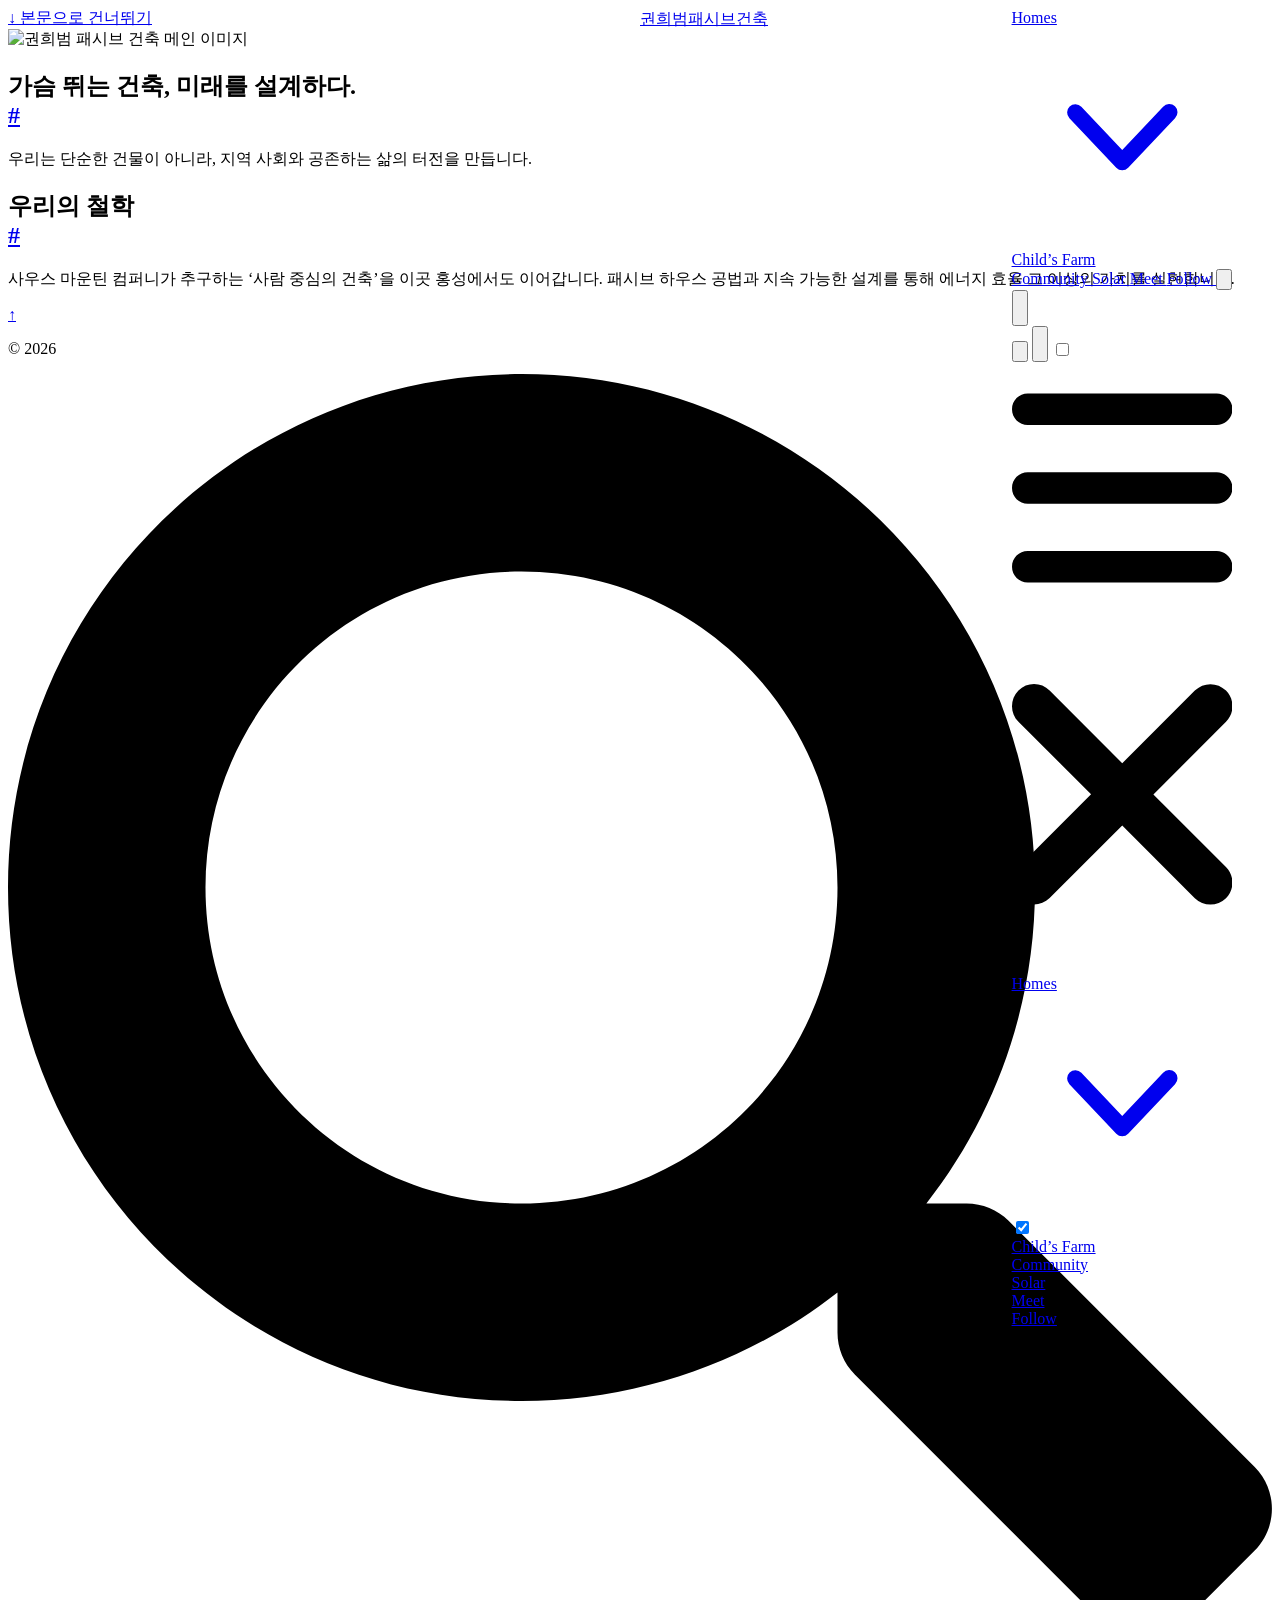
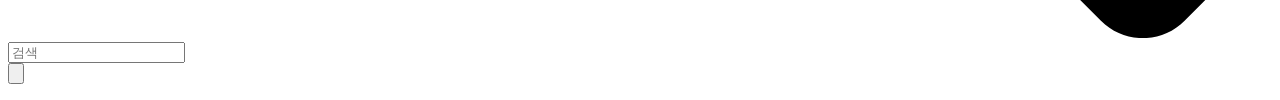
==== commit 0431cf68: "공사중" ====
--- a/public/index.html
+++ b/public/index.html
@@ -92,8 +92,8 @@
   <link
     type="text/css"
     rel="stylesheet"
-    href="/css/main.bundle.min.fae851a3e3082f86ddbb6a0f12d9f4108ac71cebd6135c4d1cfc60a979b30c8f43934e39749256787141564603e2e0db10c748ef75289700517171ae970902ac.css"
-    integrity="sha512-&#43;uhRo&#43;MIL4bdu2oPEtn0EIrHHOvWE1xNHPxgqXmzDI9Dk045dJJWeHFBVkYD4uDbEMdI73UolwBRcXGulwkCrA==">
+    href="/css/main.bundle.min.ba6804f02a1f749cdfec67b82436298fb8dee73c15292f8f3ae7444d44110d4ab3aaddb1bfaccc9efcb05a4f014bb568b0ea25c7d6196a956e6e417116e46f13.css"
+    integrity="sha512-umgE8CofdJzf7Ge4JDYpj7je5zwVKS&#43;POudETUQRDUqzqt2xv6zMnvywWk8BS7VosOolx9YZapVubkFxFuRvEw==">
 
   
   
@@ -749,7 +749,7 @@
     document.addEventListener('DOMContentLoaded', function () {
         const config = {
             topPosition: '1vh',
-            slideDistance: 150,      
+            slideDistance: 10,      
             transitionDuration: '.70s',
             scrollDelta: 5           
         };
@@ -783,7 +783,7 @@
         [logo, rightMenu].forEach(el => {
             if (el) {
                 el.style.position = 'fixed';
-                el.style.zIndex = '1000';
+                el.style.zIndex = '100';
                 el.style.transition = `transform ${config.transitionDuration} ease-out, opacity ${config.transitionDuration}`;
             }
         });
@@ -835,9 +835,13 @@
             }
         }
 
-        window.addEventListener('scroll', updateOnScroll, { passive: true });
+        wwindow.addEventListener('scroll', updateOnScroll, { passive: true });
+        
+        document.addEventListener('click', () => setTimeout(updateOnScroll, 100));
+
         updateOnScroll();
     });
+
 </script>
   
 </footer>
